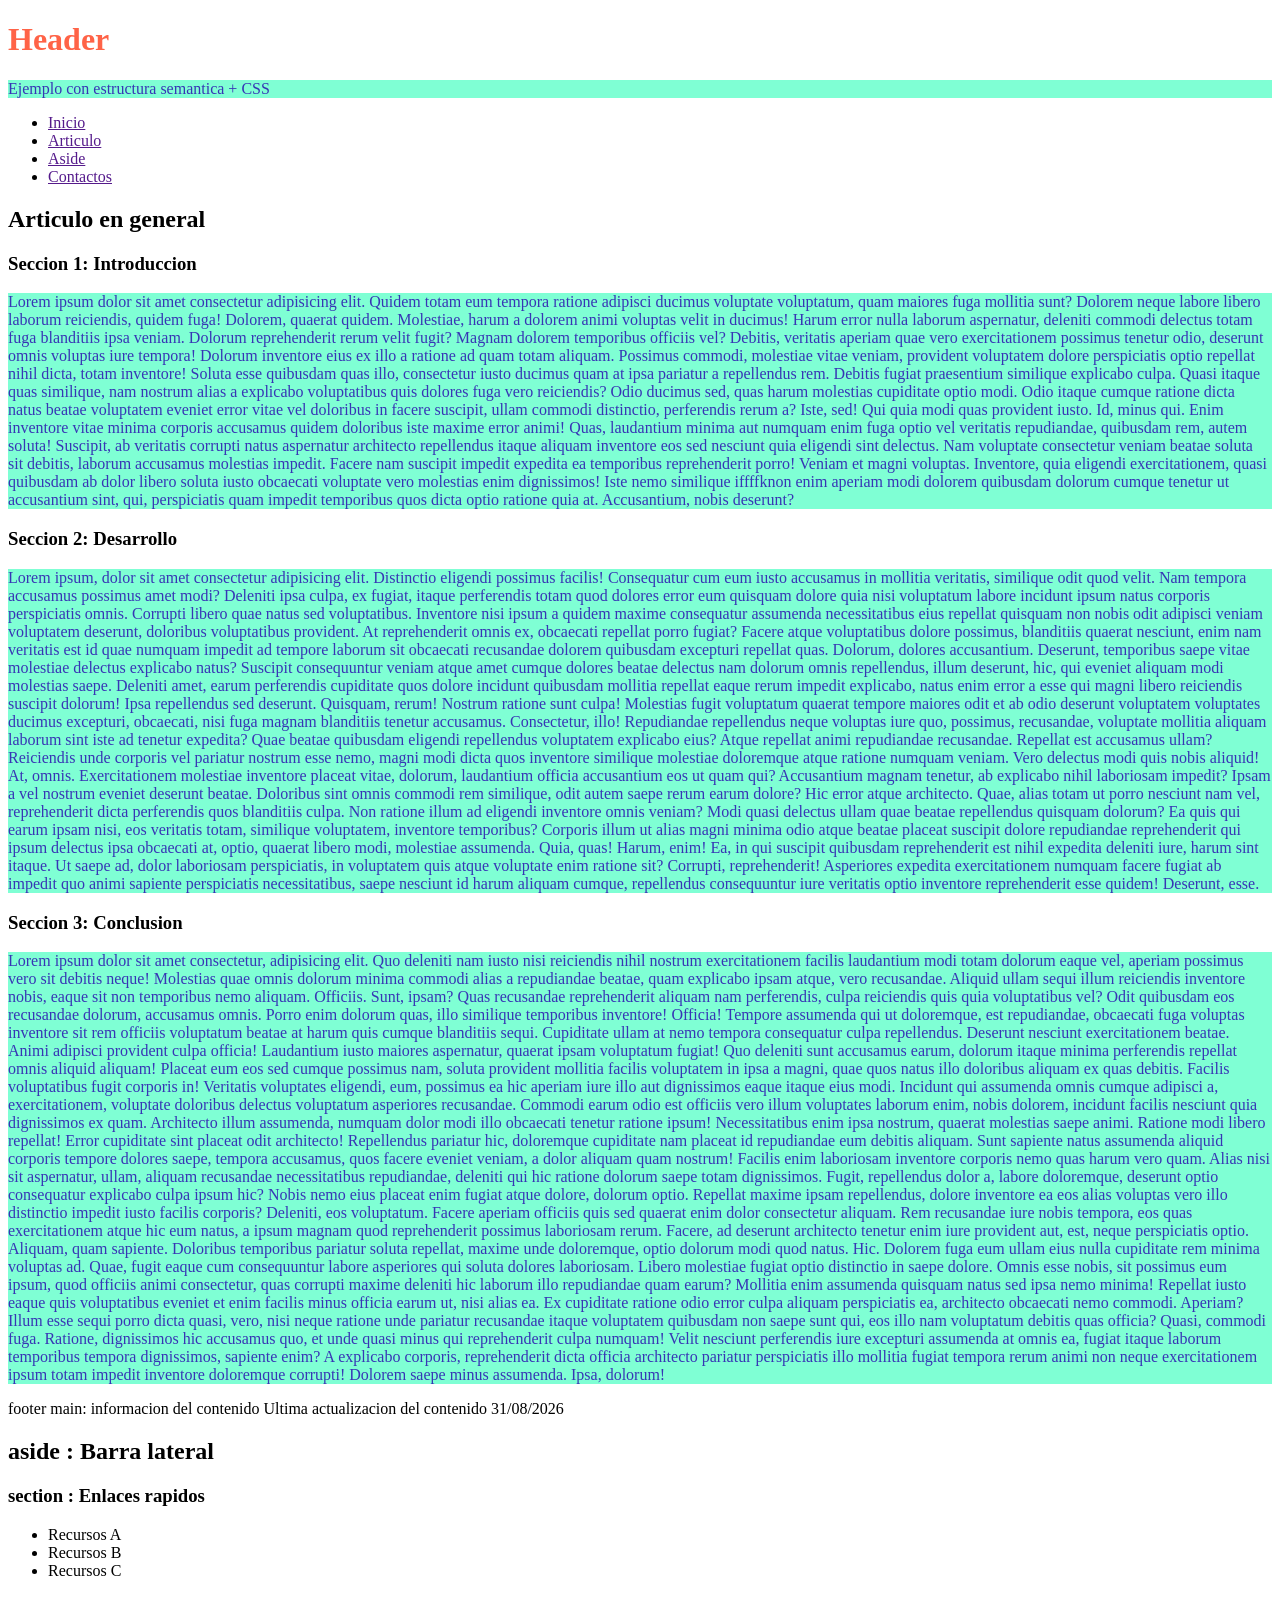
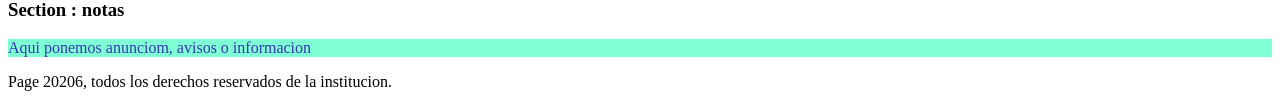
==== T21Pag-BautistaSerrano-DaniaSharon/index.html @ 168ba7d0 "primer commit" ====
<!DOCTYPE html>
<html lang="en">
<head>
    <meta charset="UTF-8">
    <meta name="viewport" content="width=device-width, initial-scale=1.0">
    <title> estructura de pagina web </title>
    <link rel="stylesheet" href="estilos.css">
</head>
<body>
    <div class="container">
       <!--HEADER-->
       <header>
         <div class="container">
          </div>    

            <h1>Header </h1>
            <p>Ejemplo con estructura semantica + CSS </p>
  
         </div>
          
         <!--NAV-->

         <nav>
              
            <ul>

                <li><a href="">Inicio</a> </li>
                <li><a href="">Articulo</a></li>
                <li><a href="">Aside</a></li>
                <li><a href="">Contactos</a></li>

            </ul>

         </nav>
   
       </header>

       <!--Pagina principal -->
       <div class="layout">

        <!-- MAIN -->
        <main> 

            <!-- Articulos -->
             <article>
                <h2>Articulo en general </h2>

                <!-- seccion 1 -->
                <section>
                    <h3> Seccion 1: Introduccion </h3>
                    <p>Lorem ipsum dolor sit amet consectetur adipisicing elit. Quidem totam eum tempora ratione adipisci ducimus voluptate voluptatum, quam maiores fuga mollitia sunt? Dolorem neque labore libero laborum reiciendis, quidem fuga!
                    Dolorem, quaerat quidem. Molestiae, harum a dolorem animi voluptas velit in ducimus! Harum error nulla laborum aspernatur, deleniti commodi delectus totam fuga blanditiis ipsa veniam. Dolorum reprehenderit rerum velit fugit?
                    Magnam dolorem temporibus officiis vel? Debitis, veritatis aperiam quae vero exercitationem possimus tenetur odio, deserunt omnis voluptas iure tempora! Dolorum inventore eius ex illo a ratione ad quam totam aliquam.
                    Possimus commodi, molestiae vitae veniam, provident voluptatem dolore perspiciatis optio repellat nihil dicta, totam inventore! Soluta esse quibusdam quas illo, consectetur iusto ducimus quam at ipsa pariatur a repellendus rem.
                    Debitis fugiat praesentium similique explicabo culpa. Quasi itaque quas similique, nam nostrum alias a explicabo voluptatibus quis dolores fuga vero reiciendis? Odio ducimus sed, quas harum molestias cupiditate optio modi.
                    Odio itaque cumque ratione dicta natus beatae voluptatem eveniet error vitae vel doloribus in facere suscipit, ullam commodi distinctio, perferendis rerum a? Iste, sed! Qui quia modi quas provident iusto.
                    Id, minus qui. Enim inventore vitae minima corporis accusamus quidem doloribus iste maxime error animi! Quas, laudantium minima aut numquam enim fuga optio vel veritatis repudiandae, quibusdam rem, autem soluta!
                    Suscipit, ab veritatis corrupti natus aspernatur architecto repellendus itaque aliquam inventore eos sed nesciunt quia eligendi sint delectus. Nam voluptate consectetur veniam beatae soluta sit debitis, laborum accusamus molestias impedit.
                    Facere nam suscipit impedit expedita ea temporibus reprehenderit porro! Veniam et magni voluptas. Inventore, quia eligendi exercitationem, quasi quibusdam ab dolor libero soluta iusto obcaecati voluptate vero molestias enim dignissimos!
                    Iste nemo similique iffffknon enim aperiam modi dolorem quibusdam dolorum cumque tenetur ut accusantium sint, qui, perspiciatis quam impedit temporibus quos dicta optio ratione quia at. Accusantium, nobis deserunt?</p>
                     
                </section>
                <!-- seccion 2 -->
                 <section>
                    <h3>Seccion 2: Desarrollo</h3>
                    <p>Lorem ipsum, dolor sit amet consectetur adipisicing elit. Distinctio eligendi possimus facilis! Consequatur cum eum iusto accusamus in mollitia veritatis, similique odit quod velit. Nam tempora accusamus possimus amet modi?
                    Deleniti ipsa culpa, ex fugiat, itaque perferendis totam quod dolores error eum quisquam dolore quia nisi voluptatum labore incidunt ipsum natus corporis perspiciatis omnis. Corrupti libero quae natus sed voluptatibus.
                    Inventore nisi ipsum a quidem maxime consequatur assumenda necessitatibus eius repellat quisquam non nobis odit adipisci veniam voluptatem deserunt, doloribus voluptatibus provident. At reprehenderit omnis ex, obcaecati repellat porro fugiat?
                    Facere atque voluptatibus dolore possimus, blanditiis quaerat nesciunt, enim nam veritatis est id quae numquam impedit ad tempore laborum sit obcaecati recusandae dolorem quibusdam excepturi repellat quas. Dolorum, dolores accusantium.
                    Deserunt, temporibus saepe vitae molestiae delectus explicabo natus? Suscipit consequuntur veniam atque amet cumque dolores beatae delectus nam dolorum omnis repellendus, illum deserunt, hic, qui eveniet aliquam modi molestias saepe.
                    Deleniti amet, earum perferendis cupiditate quos dolore incidunt quibusdam mollitia repellat eaque rerum impedit explicabo, natus enim error a esse qui magni libero reiciendis suscipit dolorum! Ipsa repellendus sed deserunt.
                    Quisquam, rerum! Nostrum ratione sunt culpa! Molestias fugit voluptatum quaerat tempore maiores odit et ab odio deserunt voluptatem voluptates ducimus excepturi, obcaecati, nisi fuga magnam blanditiis tenetur accusamus. Consectetur, illo!
                    Repudiandae repellendus neque voluptas iure quo, possimus, recusandae, voluptate mollitia aliquam laborum sint iste ad tenetur expedita? Quae beatae quibusdam eligendi repellendus voluptatem explicabo eius? Atque repellat animi repudiandae recusandae.
                    Repellat est accusamus ullam? Reiciendis unde corporis vel pariatur nostrum esse nemo, magni modi dicta quos inventore similique molestiae doloremque atque ratione numquam veniam. Vero delectus modi quis nobis aliquid!
                    At, omnis. Exercitationem molestiae inventore placeat vitae, dolorum, laudantium officia accusantium eos ut quam qui? Accusantium magnam tenetur, ab explicabo nihil laboriosam impedit? Ipsam a vel nostrum eveniet deserunt beatae.
                    Doloribus sint omnis commodi rem similique, odit autem saepe rerum earum dolore? Hic error atque architecto. Quae, alias totam ut porro nesciunt nam vel, reprehenderit dicta perferendis quos blanditiis culpa.
                    Non ratione illum ad eligendi inventore omnis veniam? Modi quasi delectus ullam quae beatae repellendus quisquam dolorum? Ea quis qui earum ipsam nisi, eos veritatis totam, similique voluptatem, inventore temporibus?
                    Corporis illum ut alias magni minima odio atque beatae placeat suscipit dolore repudiandae reprehenderit qui ipsum delectus ipsa obcaecati at, optio, quaerat libero modi, molestiae assumenda. Quia, quas! Harum, enim!
                    Ea, in qui suscipit quibusdam reprehenderit est nihil expedita deleniti iure, harum sint itaque. Ut saepe ad, dolor laboriosam perspiciatis, in voluptatem quis atque voluptate enim ratione sit? Corrupti, reprehenderit!
                    Asperiores expedita exercitationem numquam facere fugiat ab impedit quo animi sapiente perspiciatis necessitatibus, saepe nesciunt id harum aliquam cumque, repellendus consequuntur iure veritatis optio inventore reprehenderit esse quidem! Deserunt, esse.</p>
                 </section>

                 <!-- seccion 1 -->
                  <section>
                    <h3> Seccion 3: Conclusion </h3>
                    <p>Lorem ipsum dolor sit amet consectetur, adipisicing elit. Quo deleniti nam iusto nisi reiciendis nihil nostrum exercitationem facilis laudantium modi totam dolorum eaque vel, aperiam possimus vero sit debitis neque!
                    Molestias quae omnis dolorum minima commodi alias a repudiandae beatae, quam explicabo ipsam atque, vero recusandae. Aliquid ullam sequi illum reiciendis inventore nobis, eaque sit non temporibus nemo aliquam. Officiis.
                    Sunt, ipsam? Quas recusandae reprehenderit aliquam nam perferendis, culpa reiciendis quis quia voluptatibus vel? Odit quibusdam eos recusandae dolorum, accusamus omnis. Porro enim dolorum quas, illo similique temporibus inventore! Officia!
                    Tempore assumenda qui ut doloremque, est repudiandae, obcaecati fuga voluptas inventore sit rem officiis voluptatum beatae at harum quis cumque blanditiis sequi. Cupiditate ullam at nemo tempora consequatur culpa repellendus.
                    Deserunt nesciunt exercitationem beatae. Animi adipisci provident culpa officia! Laudantium iusto maiores aspernatur, quaerat ipsam voluptatum fugiat! Quo deleniti sunt accusamus earum, dolorum itaque minima perferendis repellat omnis aliquid aliquam!
                    Placeat eum eos sed cumque possimus nam, soluta provident mollitia facilis voluptatem in ipsa a magni, quae quos natus illo doloribus aliquam ex quas debitis. Facilis voluptatibus fugit corporis in!
                    Veritatis voluptates eligendi, eum, possimus ea hic aperiam iure illo aut dignissimos eaque itaque eius modi. Incidunt qui assumenda omnis cumque adipisci a, exercitationem, voluptate doloribus delectus voluptatum asperiores recusandae.
                    Commodi earum odio est officiis vero illum voluptates laborum enim, nobis dolorem, incidunt facilis nesciunt quia dignissimos ex quam. Architecto illum assumenda, numquam dolor modi illo obcaecati tenetur ratione ipsum!
                    Necessitatibus enim ipsa nostrum, quaerat molestias saepe animi. Ratione modi libero repellat! Error cupiditate sint placeat odit architecto! Repellendus pariatur hic, doloremque cupiditate nam placeat id repudiandae eum debitis aliquam.
                    Sunt sapiente natus assumenda aliquid corporis tempore dolores saepe, tempora accusamus, quos facere eveniet veniam, a dolor aliquam quam nostrum! Facilis enim laboriosam inventore corporis nemo quas harum vero quam.
                    Alias nisi sit aspernatur, ullam, aliquam recusandae necessitatibus repudiandae, deleniti qui hic ratione dolorum saepe totam dignissimos. Fugit, repellendus dolor a, labore doloremque, deserunt optio consequatur explicabo culpa ipsum hic?
                    Nobis nemo eius placeat enim fugiat atque dolore, dolorum optio. Repellat maxime ipsam repellendus, dolore inventore ea eos alias voluptas vero illo distinctio impedit iusto facilis corporis? Deleniti, eos voluptatum.
                    Facere aperiam officiis quis sed quaerat enim dolor consectetur aliquam. Rem recusandae iure nobis tempora, eos quas exercitationem atque hic eum natus, a ipsum magnam quod reprehenderit possimus laboriosam rerum.
                    Facere, ad deserunt architecto tenetur enim iure provident aut, est, neque perspiciatis optio. Aliquam, quam sapiente. Doloribus temporibus pariatur soluta repellat, maxime unde doloremque, optio dolorum modi quod natus. Hic.
                    Dolorem fuga eum ullam eius nulla cupiditate rem minima voluptas ad. Quae, fugit eaque cum consequuntur labore asperiores qui soluta dolores laboriosam. Libero molestiae fugiat optio distinctio in saepe dolore.
                    Omnis esse nobis, sit possimus eum ipsum, quod officiis animi consectetur, quas corrupti maxime deleniti hic laborum illo repudiandae quam earum? Mollitia enim assumenda quisquam natus sed ipsa nemo minima!
                    Repellat iusto eaque quis voluptatibus eveniet et enim facilis minus officia earum ut, nisi alias ea. Ex cupiditate ratione odio error culpa aliquam perspiciatis ea, architecto obcaecati nemo commodi. Aperiam?
                    Illum esse sequi porro dicta quasi, vero, nisi neque ratione unde pariatur recusandae itaque voluptatem quibusdam non saepe sunt qui, eos illo nam voluptatum debitis quas officia? Quasi, commodi fuga.
                    Ratione, dignissimos hic accusamus quo, et unde quasi minus qui reprehenderit culpa numquam! Velit nesciunt perferendis iure excepturi assumenda at omnis ea, fugiat itaque laborum temporibus tempora dignissimos, sapiente enim?
                    A explicabo corporis, reprehenderit dicta officia architecto pariatur perspiciatis illo mollitia fugiat tempora rerum animi non neque exercitationem ipsum totam impedit inventore doloremque corrupti! Dolorem saepe minus assumenda. Ipsa, dolorum!</p>


                  </section>
                
             </article>
             
             <!--Footer de el main  -->
             <div class="main-footer">
                <span> footer main: informacion del contenido </span>
                <span>Ultima actualizacion del contenido 31/08/2026</span>

             </div>

        </main>
        
        <!-- ASIDE -->
         <ASide>
            <h2> aside : Barra lateral </h2>
            <section>
                <h3> section : Enlaces rapidos </h3>
                <ul>
                    <li>Recursos A</li>
                    <li>Recursos B</li>
                    <li>Recursos C</li>
                </ul>
            </section>
            <section>
                <h3> Section : notas </h3>
                <p> Aqui ponemos anunciom, avisos o informacion</p>

            </section>
         </aside>

        </div>
        <!-- FOOTER-->
         <footer class="page-footer">
            Page 20206, todos los derechos reservados de la institucion.

         </footer>

       </div>  

</body>
</html>
---- T21Pag-BautistaSerrano-DaniaSharon/estilos.css ----
.parrafo1{

    background-color:blueviolet ;
    color: chocolate;
    font-size: 4em;
}

   p{
    color: rgb(55, 54,181 );
    background-color: aquamarine;
 

   }

   h1{
    color: tomato;
   }
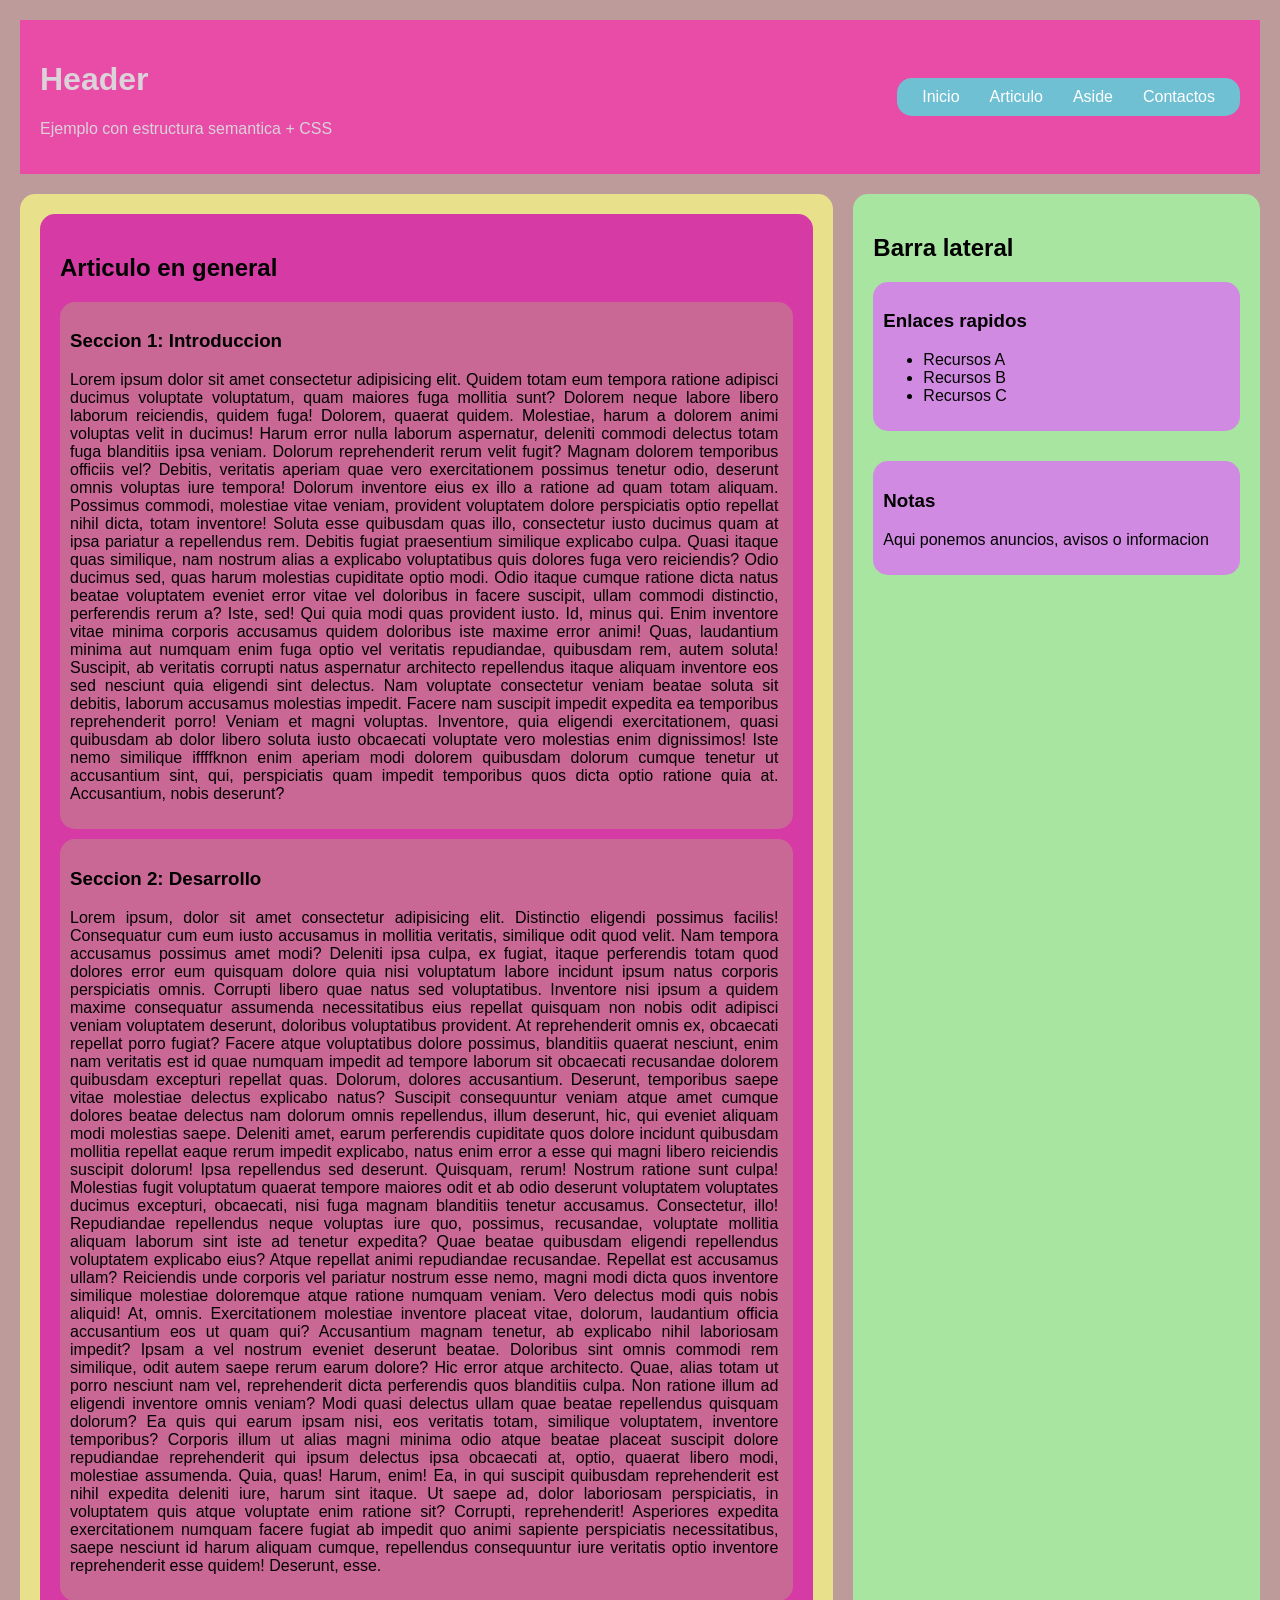
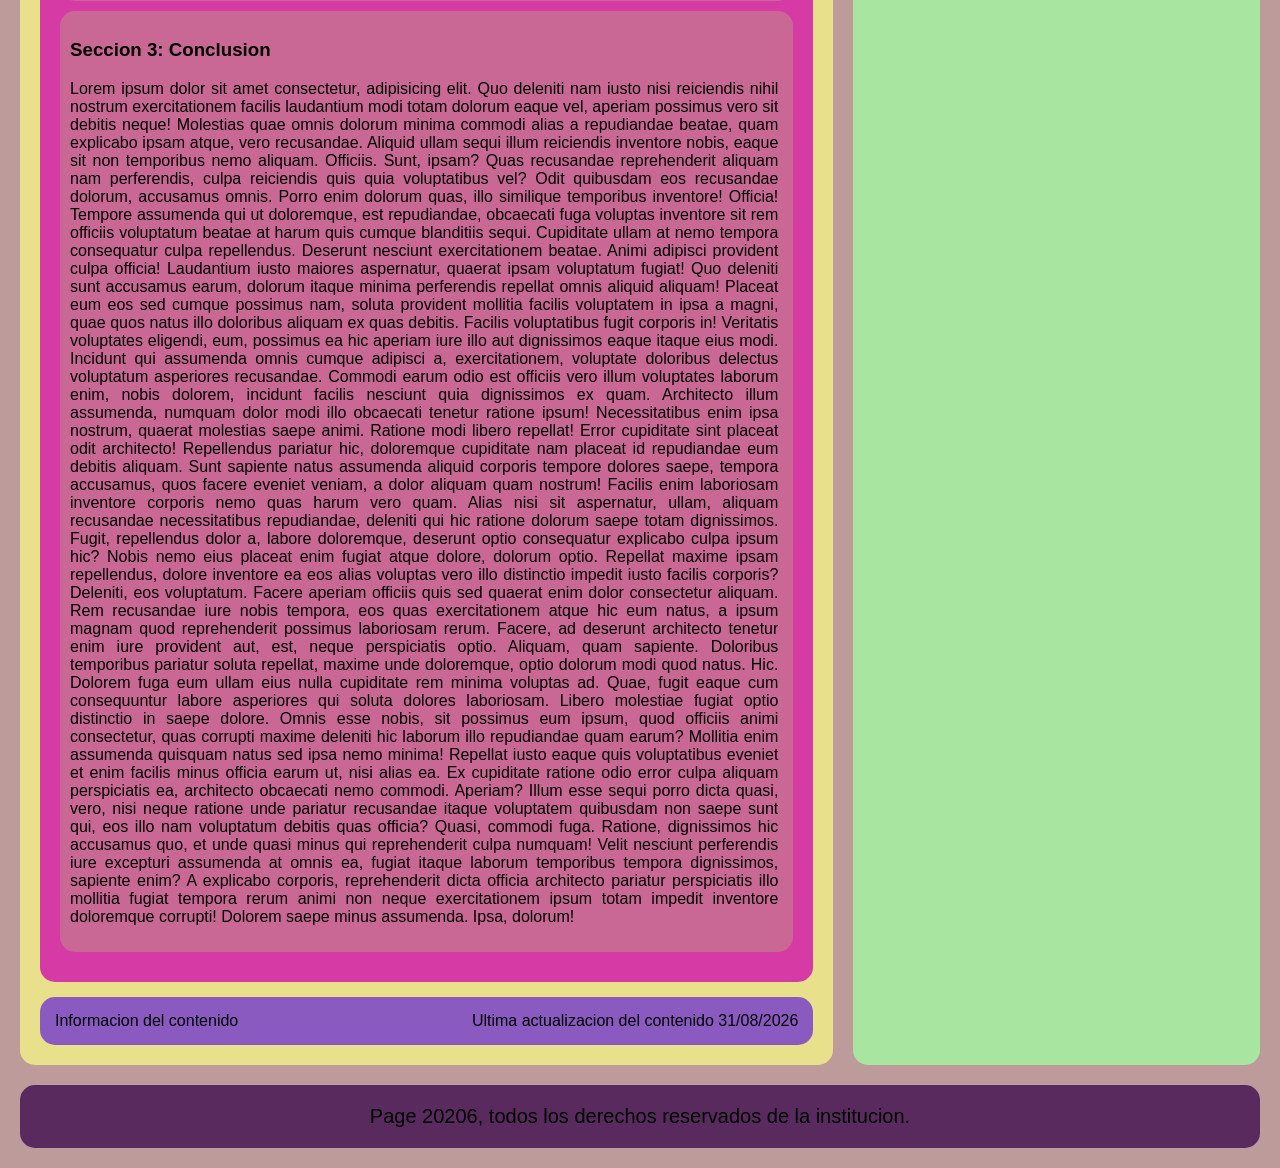
==== commit efb5943a: "T3EjPag - Dania Sharon Bautista Serrano" ====
--- a/T21Pag-BautistaSerrano-DaniaSharon/index.html
+++ b/T21Pag-BautistaSerrano-DaniaSharon/index.html
@@ -1,22 +1,23 @@
 <!DOCTYPE html>
 <html lang="en">
+
 <head>
     <meta charset="UTF-8">
     <meta name="viewport" content="width=device-width, initial-scale=1.0">
     <title> estructura de pagina web </title>
-    <link rel="stylesheet" href="estilos.css">
+    <link rel="stylesheet" href="esttilos.css">
 </head>
+
 <body>
     <div class="container">
        <!--HEADER-->
        <header>
          <div class="container">
-          </div>    
-
+          <div>    
             <h1>Header </h1>
             <p>Ejemplo con estructura semantica + CSS </p>
-  
          </div>
+      </div>
           
          <!--NAV-->
 
@@ -24,15 +25,12 @@
               
             <ul>
 
-                <li><a href="">Inicio</a> </li>
+                <li><a href="">Inicio</a></li>
                 <li><a href="">Articulo</a></li>
                 <li><a href="">Aside</a></li>
                 <li><a href="">Contactos</a></li>
-
             </ul>
-
          </nav>
-   
        </header>
 
        <!--Pagina principal -->
@@ -111,18 +109,17 @@
              
              <!--Footer de el main  -->
              <div class="main-footer">
-                <span> footer main: informacion del contenido </span>
+                <span> Informacion del contenido </span>
                 <span>Ultima actualizacion del contenido 31/08/2026</span>
 
              </div>
-
         </main>
         
         <!-- ASIDE -->
-         <ASide>
-            <h2> aside : Barra lateral </h2>
+         <aside>
+            <h2>Barra lateral </h2>
             <section>
-                <h3> section : Enlaces rapidos </h3>
+                <h3>Enlaces rapidos </h3>
                 <ul>
                     <li>Recursos A</li>
                     <li>Recursos B</li>
@@ -130,8 +127,8 @@
                 </ul>
             </section>
             <section>
-                <h3> Section : notas </h3>
-                <p> Aqui ponemos anunciom, avisos o informacion</p>
+                <h3> Notas </h3>
+                <p> Aqui ponemos anuncios, avisos o informacion</p>
 
             </section>
          </aside>
@@ -142,8 +139,6 @@
             Page 20206, todos los derechos reservados de la institucion.
 
          </footer>
-
        </div>  
-
 </body>
 </html>
--- a/T21Pag-BautistaSerrano-DaniaSharon/esttilos.css
+++ b/T21Pag-BautistaSerrano-DaniaSharon/esttilos.css
@@ -0,0 +1,116 @@
+
+
+/* Eliminar margenes por defecto */
+*{
+    box-sizing: border-box;
+}
+body{
+    margin: 0px;
+    padding : 20px;
+    font-family: Arial, Helvetica, sans-serif;
+    background-color: #bd9b9b;
+    
+}
+/* contenedor principal */
+.container{
+    width: 100%;
+}
+/* HEADER */
+header{
+    background-color: #e84ca7;
+    color: rgb(220, 210, 218);
+    padding: 20px;
+    border-radius: 15xpx;
+
+    display: flex;
+    justify-content: space-between;
+    align-items: center;
+}
+header h1 {
+    margin-right: auto;
+}
+
+/* NAV */
+nav{
+    background-color: #70c0d4;
+    padding: 10px 15px;
+    border-radius: 15px;
+}
+nav ul{
+    list-style: none;
+    margin: 0;
+    padding: 0;
+    display: flex;
+    gap: 10px;
+}
+nav a{
+    text-decoration: none;
+    color: white;
+    padding: 5px 10px;
+   
+   
+}
+
+nav a:hover{
+    background-color: #d56868;
+    border-radius: 5px;
+}
+
+.layout{
+    margin-top: 20px;
+    display: grid;
+    grid-template-columns: 2fr 1fr;
+    gap: 20px;
+}
+/* main */
+main{
+    background: #e8e08b;
+    padding: 20px;
+    border-radius: 15px;
+}
+
+/* Articulos */
+article{
+    background: #d63ba5;
+    padding: 20px;
+    border-radius: 15px;
+}
+section{
+    background-color: rgb(201, 104, 149);
+    padding: 10px;
+    border-radius: 15px;
+    margin-bottom: 10px;
+}
+section p{
+    text-align: justify;
+    padding-right: 5px;
+}
+/* footer dentro del main */
+.main-footer{
+    background-color: #8a5ac0;
+    padding: 15px;
+    border-radius: 15px;
+    margin-top: 15px;
+    display: flex;
+    justify-content: space-between;
+
+}
+aside{
+    background-color: #a8e5a1;
+    padding: 20px;
+    border-radius: 15px;
+
+}
+
+aside section{
+    background-color: #d18ae2;
+    margin-bottom: 30px;
+}
+.page-footer{
+    margin-top: 20px;
+    background-color: #592a5e;
+    padding: 20px;
+    border-radius: 15px;
+    text-align: center;
+    font-size: 20px;
+}
